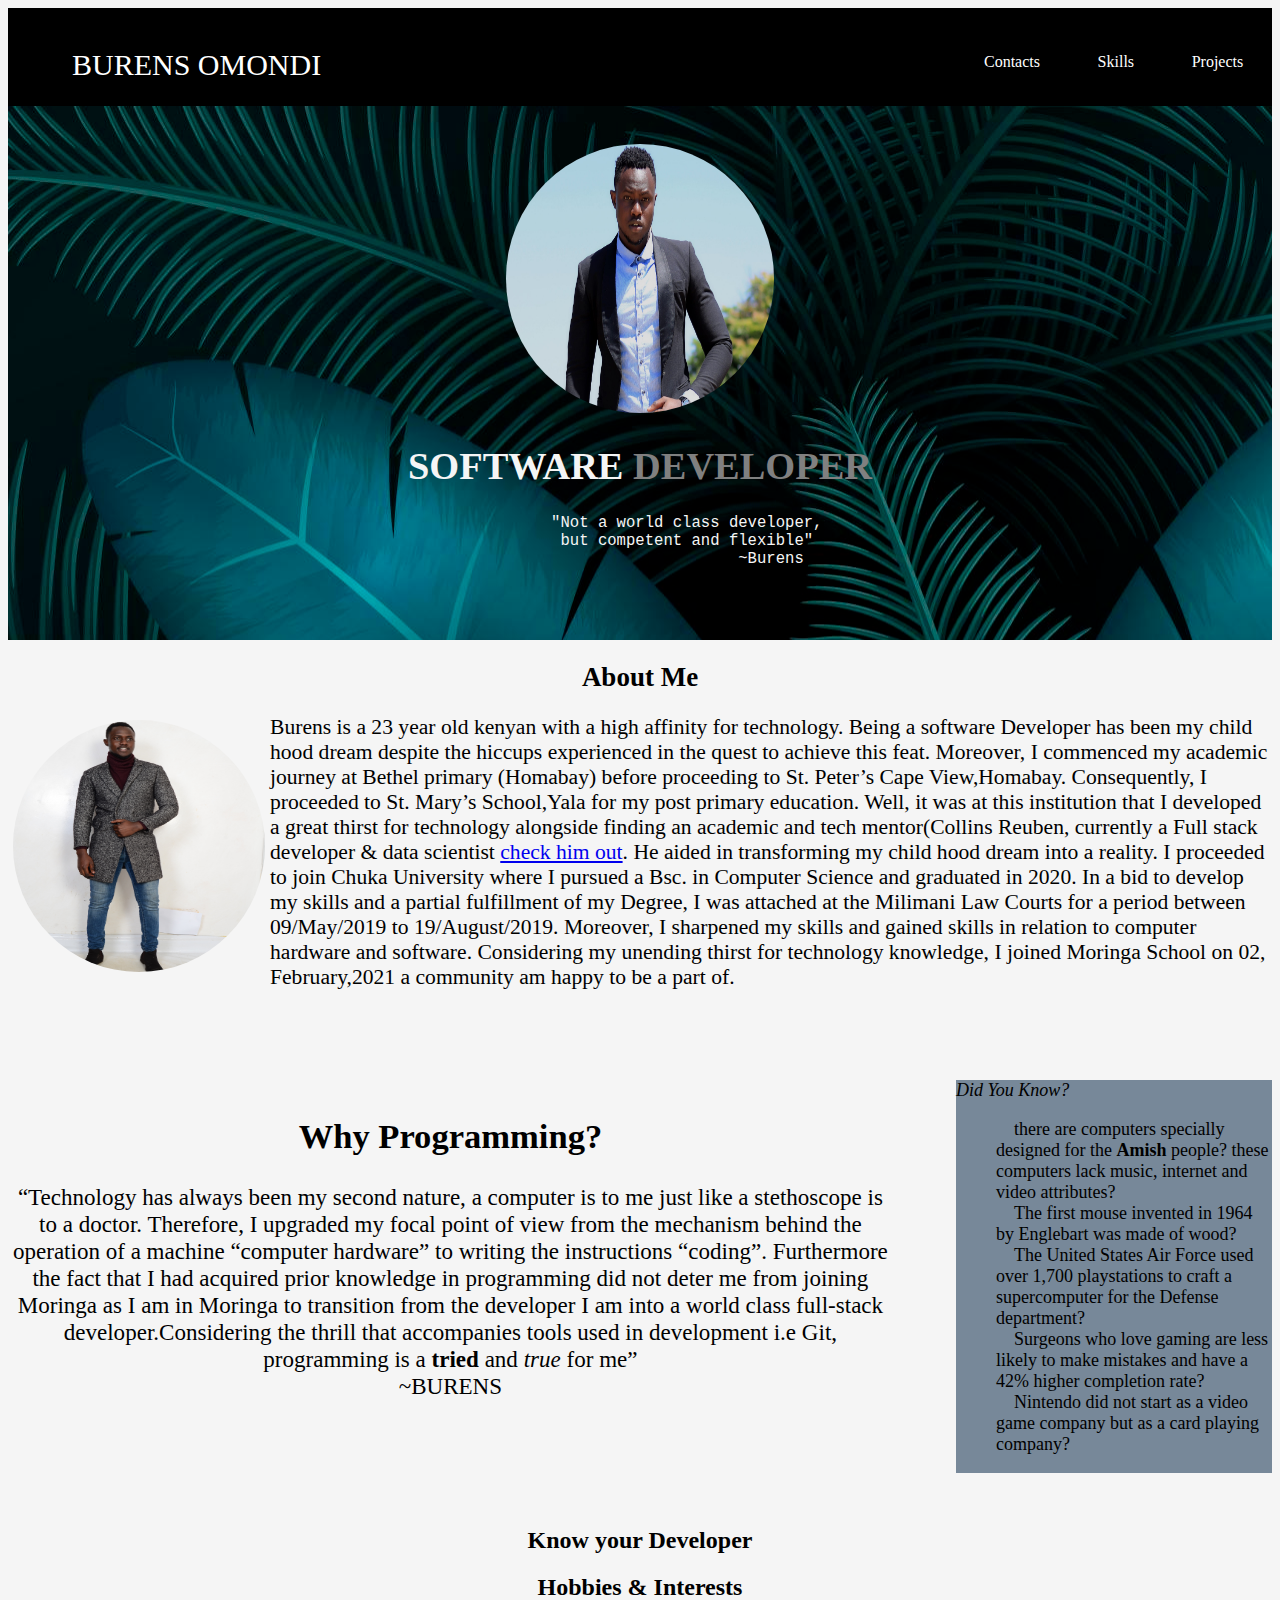
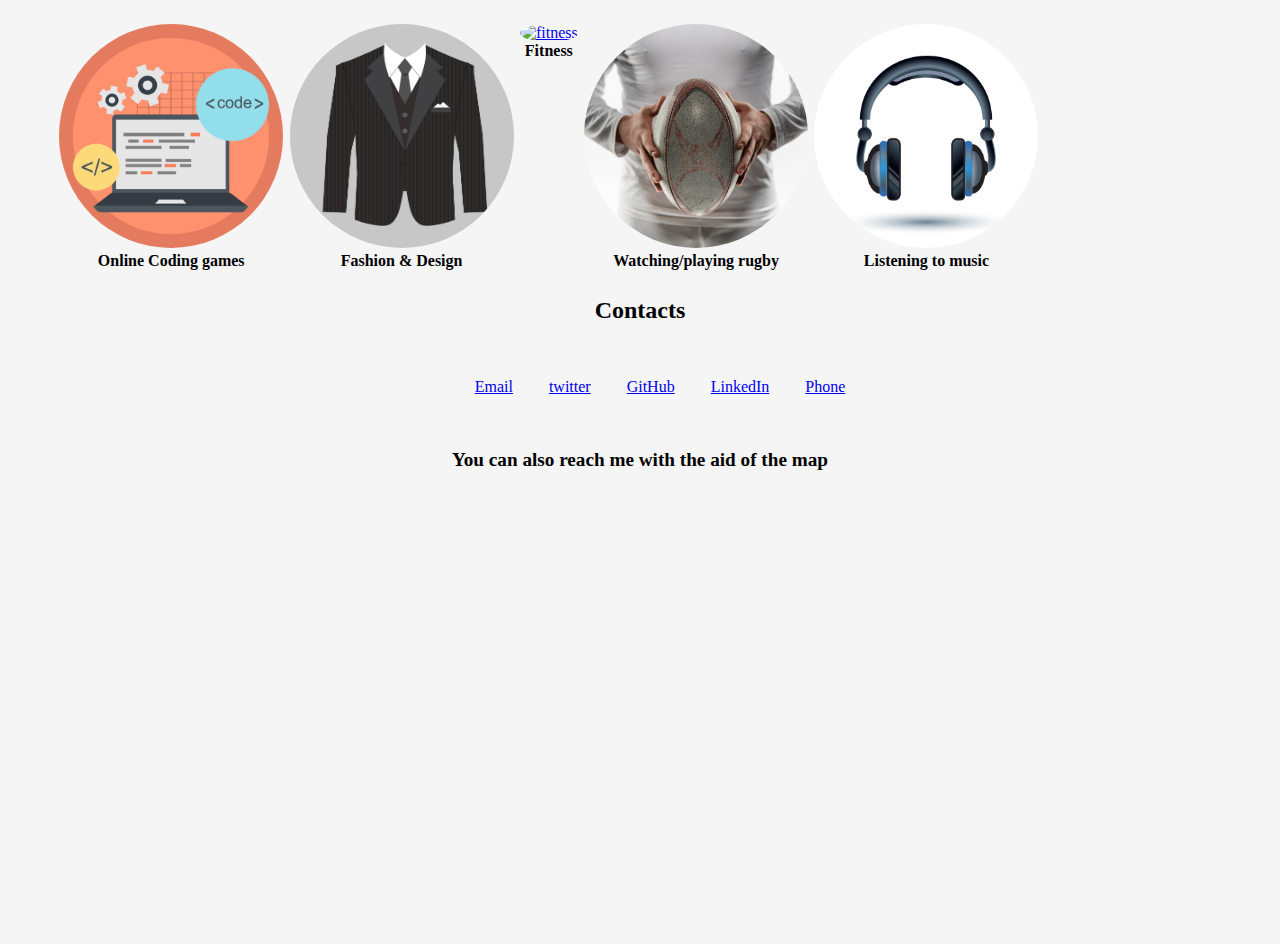
==== index.html @ 64f12cb2 "removed unnecesarry elements and added comments" ====
<!DOCTYPE html>
<html lang="en">
<head>
  <meta charset="UTF-8">
  <meta name="viewport" content="width=device-width, initial-scale=1.0">
  <title>Burens' Portfolio</title>
  <link href="./style.css" rel="stylesheet" type="text/css">
</head>
<body>

  <!--structuring the navbar-->
  <div class="navbar">
    <ul>
      <li style="float: top; font-size: 30px;"><a href="#">BURENS OMONDI</a> </li>
      <li style="float: right;"><a href="./projects.html">Projects</a></li>
      <li style="float: right;"><a href="./skills.html">Skills</a></li>
      <li style="float: right;"><a href="#Contacts">Contacts</a></li>
    </ul>
  </div>

  <!--structuring the header-->
    <div class="Header">
      <div class="bg">
        <img src="./images/icon.jpg" alt="icon image">
      </div>
      <h1>SOFTWARE <span>DEVELOPER</span></h1>
        <pre>
          "Not a world class developer,
          but competent and flexible"
                            ~Burens
        </pre>
    </div>

  <!--populating the About me section-->
  <section class="about">
    <div class="about">
      <h2>About Me</h2>
      <div class="img1">
        <a target="_blank" href="#">
          <img class="TextWrap" src="./images/img1.jpg" alt="my pic">
        </a>
      </div>
      <div class="academic">
        <p style="font-size: larger;">
          Burens is a 23 year old kenyan with a high affinity for technology. Being a software Developer has been my child hood
          dream despite the hiccups experienced in the quest to achieve this feat. Moreover, I commenced my academic journey at
          Bethel primary (Homabay) before proceeding to St. Peter’s Cape View,Homabay. Consequently, I proceeded to St. Mary’s
          School,Yala for my post primary education. Well, it was at this institution that I developed a great thirst for
          technology alongside finding an academic and tech mentor(Collins Reuben, currently a Full stack developer & data scientist <a target="framename" href="http://www.collinsoduor.com">check him out</a>. He aided
          in transforming my child hood dream into a reality. I proceeded to join Chuka University where I pursued a Bsc. in Computer Science
          and graduated in 2020. In a bid to develop my skills and a partial fulfillment of my Degree, I was attached at the Milimani
          Law Courts for a period between 09/May/2019 to 19/August/2019. Moreover, I sharpened my skills and gained skills in relation to
          computer hardware and software. Considering my unending thirst for technology knowledge, I joined Moringa School on 02,
          February,2021 a community am happy to be a part of.
        </p>
      </div>
      <div class="aside">
        <aside>
          <em>Did You Know?</em><br>
          <ul>
            <li>there are computers specially designed for the <strong>Amish</strong> people?
                these computers lack music, internet and video attributes?</li><br>
            <li>The first mouse invented in 1964 by Englebart was made of wood?</li><br>
            <li>The United States Air Force used over 1,700 playstations to craft a supercomputer
                for the Defense department?</li><br>
            <li>Surgeons who love gaming are less likely to make mistakes and have a 42% 
                higher completion rate?</li><br>
            <li>Nintendo did not start as a video game company but as a card playing company?</li><br>
            
          </ul>
        </aside>
      </div>
    </div>
  </section>
  <!--structuring the reasons for programming outlook-->
  <section class="passion">
    <div class="passion">
      <h2>Why Programming?</h2>
      <p style="text-align: center;">
        “Technology has always been my second nature, a computer is to me just
        like a stethoscope is to a doctor. Therefore, I upgraded my focal point
        of view from the mechanism behind the operation of a machine “computer 
        hardware” to writing the instructions “coding”. Furthermore the fact 
        that I had acquired prior knowledge in programming did not deter me from 
        joining Moringa as I am in Moringa to transition from the developer I am
        into a world class full-stack developer.Considering the thrill that 
        accompanies tools used in development i.e Git, programming is a <strong>tried</strong> 
        and <em>true</em> for me”<br>
                                                ~BURENS
      </p>
    </div>
  </section>
  <!--Hobbies and interests-->
  <section class="interest">
    <div class="interest">
      <h2>Know your Developer</h2>
      <h2><strong>Hobbies & Interests</strong></h2>
      <div class="hobbies">
        <a target="_blank" href="./images/code.jpg">
          <img src="./images/code.jpg" alt="code pic">
        </a>
      <div class="hobby"><strong>Online Coding games</strong></div>
      </div>
      <div class="hobbies">
        <a target="_blank" href="./images/fashion.jpg">
          <img src="./images/fashion.jpg" alt="fashion">
        </a>
      <div class="hobby"><strong>Fashion & Design</strong></div>
      </div><div class="hobbies">
        <a target="_blank" href="./images/fitness.jpg">
          <img src="./images/fitness.jpg" alt="fitness">
        </a>
      <div class="hobby"><strong>Fitness</strong></div>
      </div>
      <div class="hobbies">
        <a target="_blank" href="./images/rugby.jpg">
          <img src="./images/rugby.jpg" alt="rugby">
        </a>
      <div class="hobby"><strong>Watching/playing rugby</strong></div>
      </div>
      <div class="hobbies">
        <a target="_blank" href="./images/music.jpg">
          <img src="./images/music.jpg" alt="music">
        </a>
        <div class="hobby"><strong>Listening to music</strong></div>
      </div>
    </div>
  </section>

  <!--the contact section-->
  <section class="Contacts">
    <div class="Contacts" id="Contacts">
      <h2>Contacts</h2>
      <div class="list">
        <ul style="text-align: center;">
          <li><a href="mailto:burensomondi@gmail.com">Email</a></li>
          <li><a href="https://twitter.com/burenceomosh">twitter</a></li>
          <li><a href="https://github.com/Burence1">GitHub</a></li>
          <li><a href="https://www.linkedin.com/in/burens-omondi-966106206/">LinkedIn</a></li>
          <li><a href="tel:+254795591620">Phone</a></li>
        </ul>
      </div>
  <!--embedding a map of my location-->
      <div class="map">
        <p style="font-size: larger; text-align: center;">
          <strong>You can also reach me with the aid of the map</strong>
        </p>
  <!--This link and tag are used to embed the map to my webpage-->
        <iframe
          src="https://www.google.com/maps/embed?pb=!1m18!1m12!1m3!1d15955.530971011127!2d36.8530927121363!3d-1.2408219354482435!2m3!1f0!2f0!3f0!3m2!1i1024!2i768!4f13.1!3m3!1m2!1s0x182f167a172b668b%3A0x6ef990d17a447429!2sBalozi%20Estate%2C%20Nairobi!5e0!3m2!1sen!2ske!4v1613127027989!5m2!1sen!2ske"
          width="100%" height="450" frameborder="0" style="border:0;" allowfullscreen="" aria-hidden="false" tabindex="0">
        </iframe>
      </div>

    </div>
  </section>
  
</body>
</html>
---- style.css ----
html{
  width: 100%;
  scroll-behavior: smooth;
}
body{
  background-color: whitesmoke;
}

.navbar{
  background: black;
  padding-top: 0%;
  margin-top: 0%;
  overflow: auto;
}
.navbar a{
  float: left;
  display: block;
  color: white;
  text-align: center;
  padding: 0.8em;
  text-decoration: none;
}
.nav a.right {
  float: right;
}

a:hover{
  background-color:dimgrey;
  color: cornsilk;
}


img{
  height: 14em;
  width: 14em;
  border-radius: 50%;
}

.Header{
  text-align: center;
  font-size: larger;
  padding: 2em 2em 2em;
  background-image: url(./images/4002676.jpg);
  background-repeat: no-repeat;
  color: whitesmoke;
}
.Header span{
  color: grey;
}

.about{
  margin: 0% 0% 10%;
  padding: 0;
  margin-top: 0;
  font-size: large;
}

h2{
  text-align: center;
}

.img1{
  float: left;
}

pre{
  text-align: center;
}
aside{
  position: static;
  width: 25%;
  margin-left: 5%;
  float: right;
  margin-bottom: 3%;
  background-color:lightslategray;
}
.passion{
  margin-top: 5%;
  margin-bottom: 10%;
  font-size: larger;
}
.academic{
  text-align: unset;
  margin-bottom: 5em;
}
.TextWrap{
  float: left;
  margin: 5px;
}

.Contacts{
  background-color: lightslategrey transparent;
  color: black;
  text-decoration: none;
}

.list{
  display: inline;
  padding: 1%;
  margin-bottom: 8em;
}
.map{
  float: left;
  width: 100%;
}
li{
  display: inline;
  padding: 1em;
}
 .hobbies{
   padding: 0.2em;
   float: left;
   size: 5em 5em 5em;
 }
 .interest{
   padding-bottom: 8em;
   padding-left: 1.5em;
   padding-right: 1.5em;
 }
 .hobby{
   text-align: center;
 }
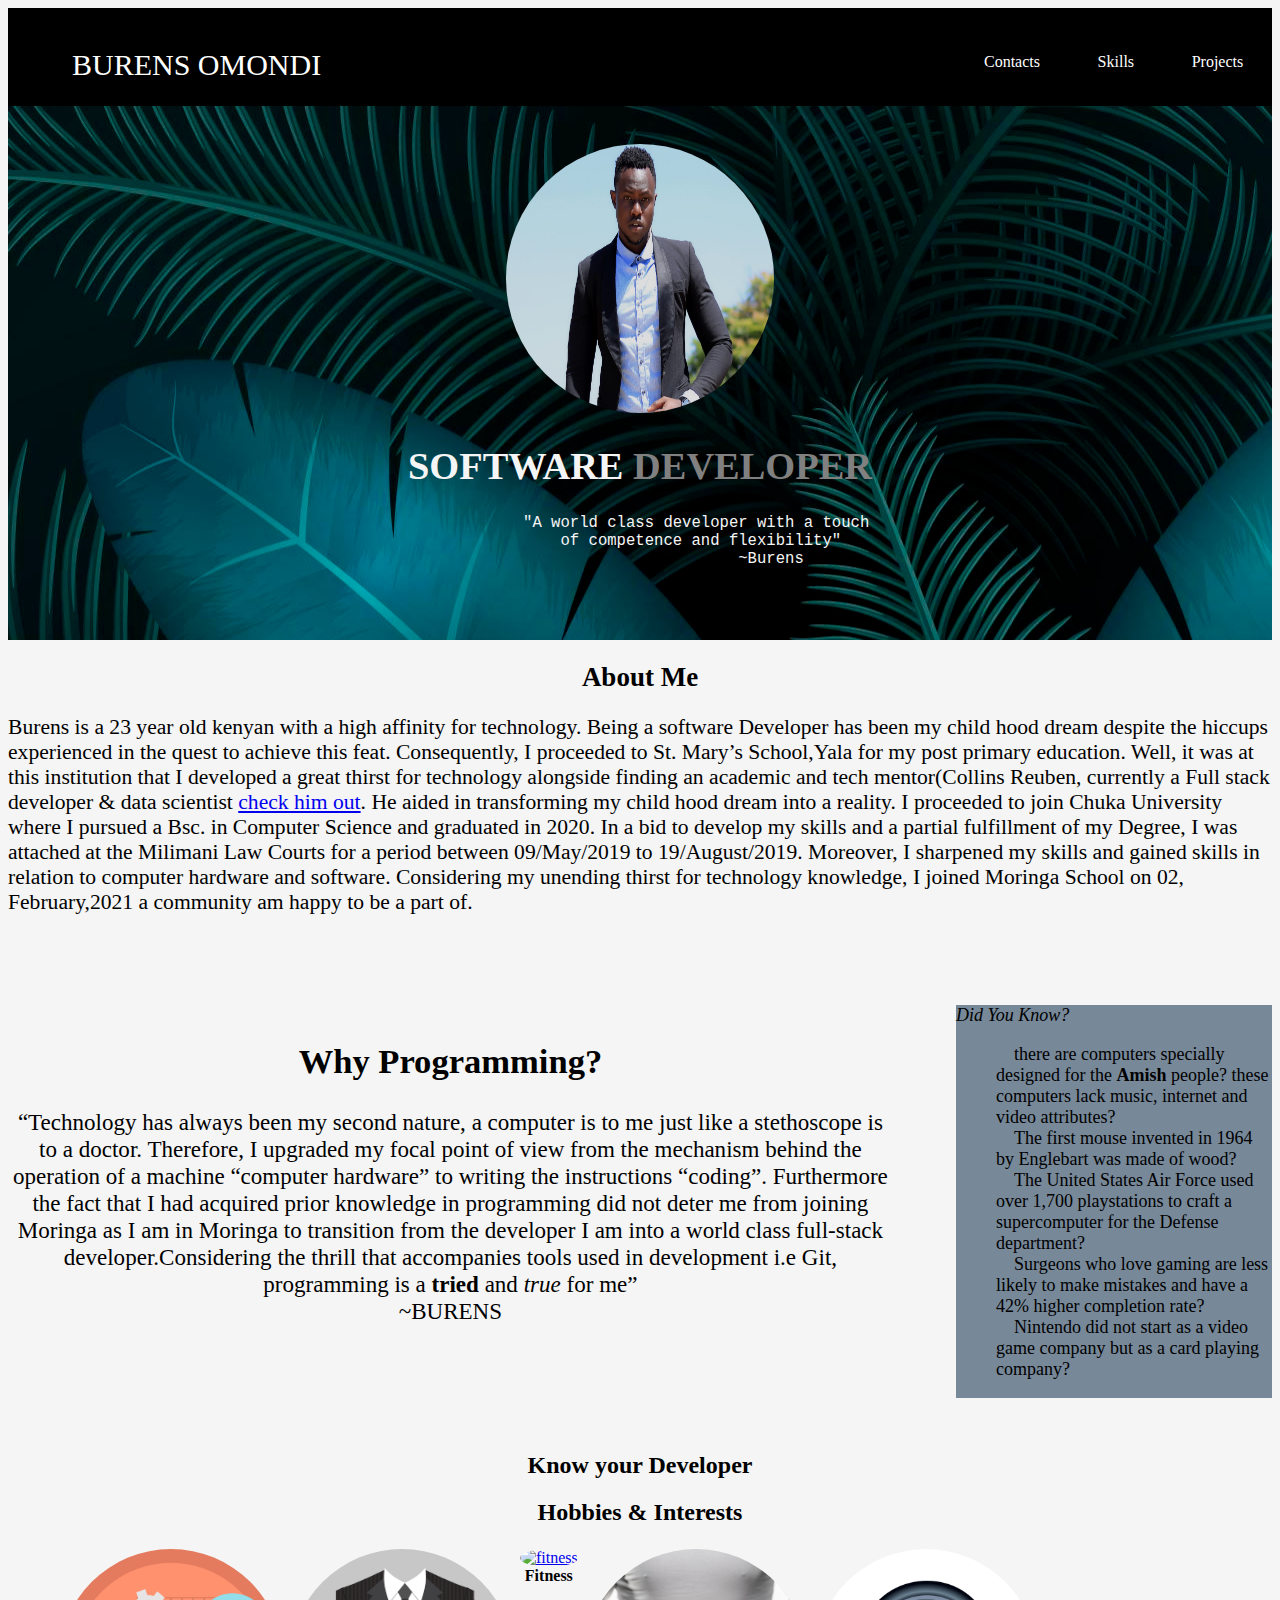
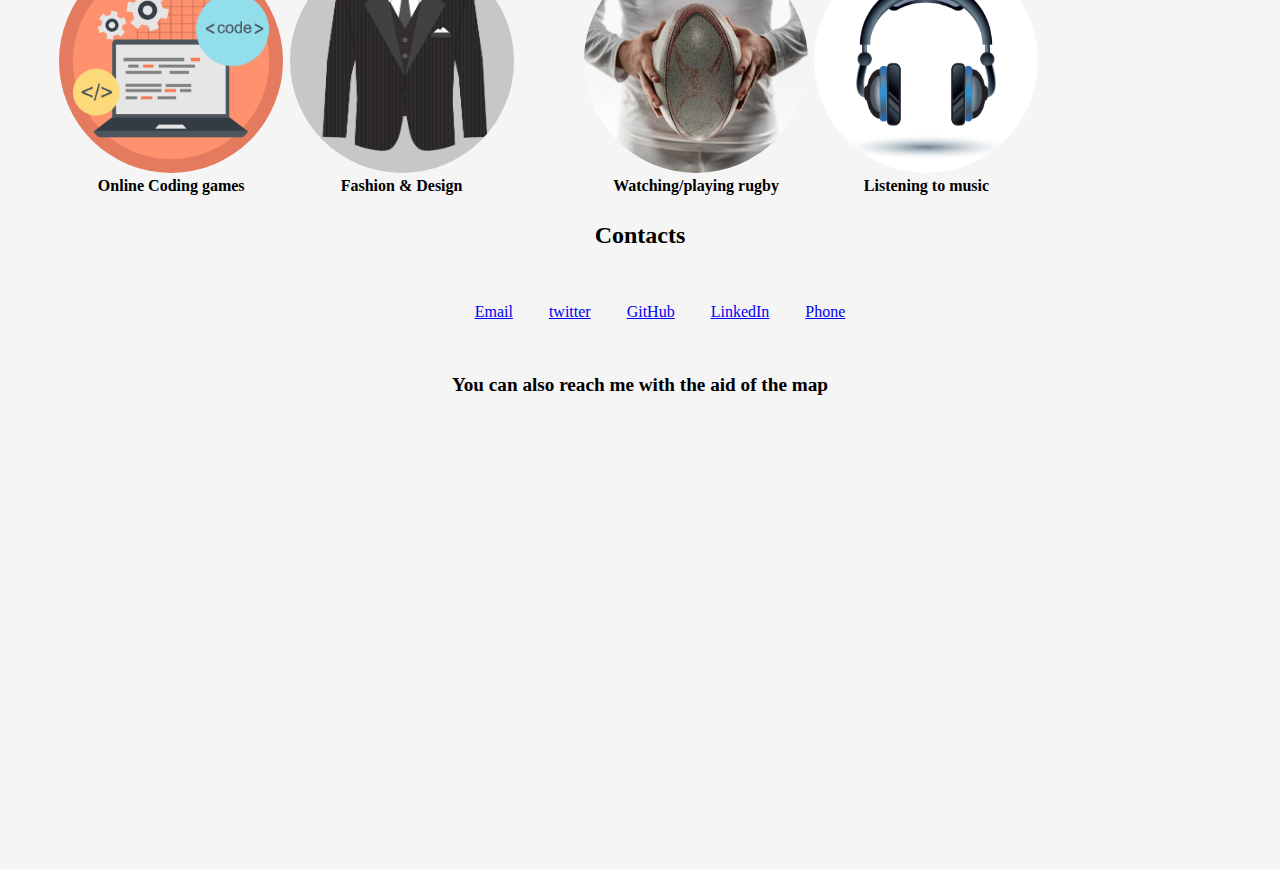
==== commit b24e48c5: "configured more media query entries" ====
--- a/index.html
+++ b/index.html
@@ -24,27 +24,23 @@
         <img src="./images/icon.jpg" alt="icon image">
       </div>
       <h1>SOFTWARE <span>DEVELOPER</span></h1>
-        <pre>
-          "Not a world class developer,
-          but competent and flexible"
+      <div class="pre">  
+        <pre class="pre">
+            "A world class developer with a touch
+             of competence and flexibility"
                             ~Burens
         </pre>
+      </div>
     </div>
 
   <!--populating the About me section-->
   <section class="about">
     <div class="about">
       <h2>About Me</h2>
-      <div class="img1">
-        <a target="_blank" href="#">
-          <img class="TextWrap" src="./images/img1.jpg" alt="my pic">
-        </a>
-      </div>
       <div class="academic">
         <p style="font-size: larger;">
           Burens is a 23 year old kenyan with a high affinity for technology. Being a software Developer has been my child hood
-          dream despite the hiccups experienced in the quest to achieve this feat. Moreover, I commenced my academic journey at
-          Bethel primary (Homabay) before proceeding to St. Peter’s Cape View,Homabay. Consequently, I proceeded to St. Mary’s
+          dream despite the hiccups experienced in the quest to achieve this feat. Consequently, I proceeded to St. Mary’s
           School,Yala for my post primary education. Well, it was at this institution that I developed a great thirst for
           technology alongside finding an academic and tech mentor(Collins Reuben, currently a Full stack developer & data scientist <a target="framename" href="http://www.collinsoduor.com">check him out</a>. He aided
           in transforming my child hood dream into a reality. I proceeded to join Chuka University where I pursued a Bsc. in Computer Science
--- a/style.css
+++ b/style.css
@@ -119,4 +119,22 @@
  }
  .hobby{
    text-align: center;
- }+ }
+@media screen and (max-width: 650px) {
+  .hobbies {
+    width: 50%;
+  }
+  .aside{
+    width: 100%;
+    display: none;
+  }
+  .Contacts{
+    width: 85%;
+  }
+  body{
+     width: 100%;
+   }
+  .pre{
+    text-align: left;
+  }
+}
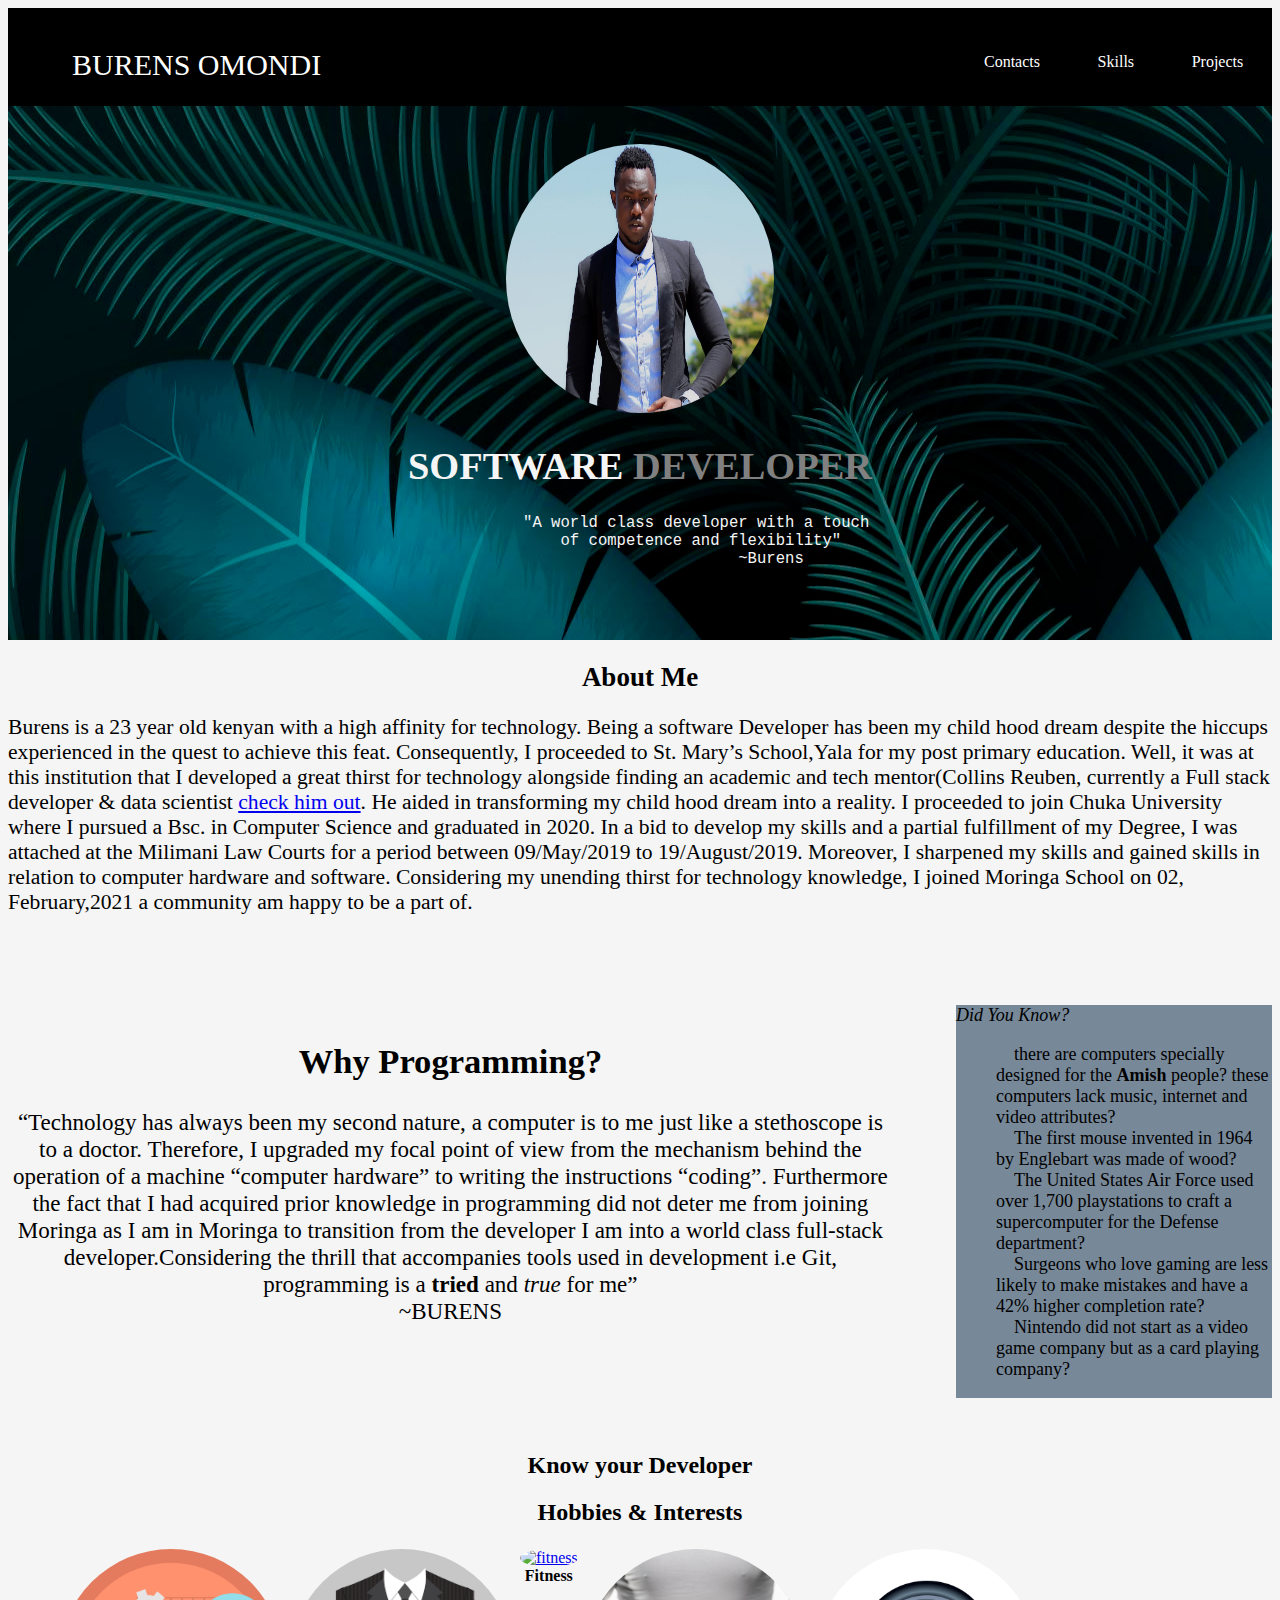
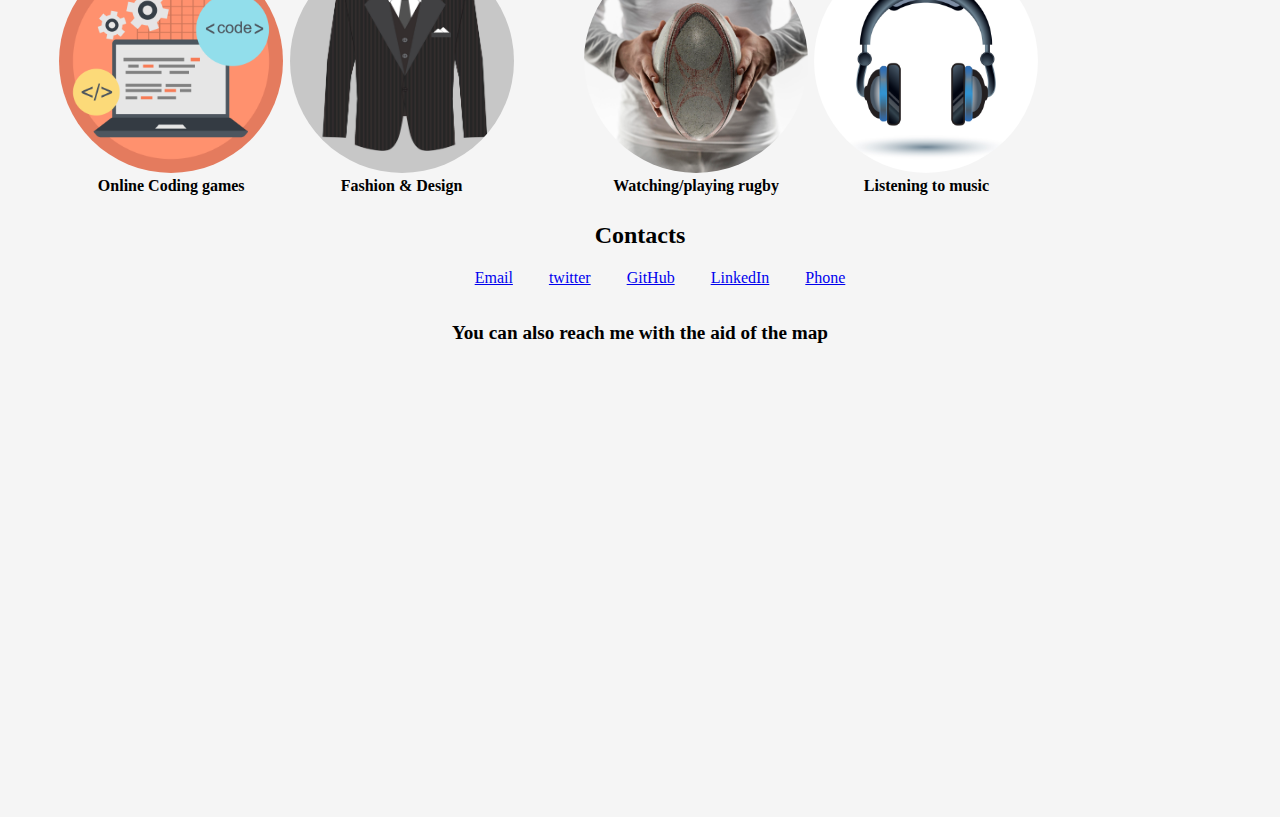
==== commit 1e801026: "relocated some styles to the style.css to depict a cascading form of styling" ====
--- a/index.html
+++ b/index.html
@@ -5,6 +5,24 @@
   <meta name="viewport" content="width=device-width, initial-scale=1.0">
   <title>Burens' Portfolio</title>
   <link href="./style.css" rel="stylesheet" type="text/css">
+  <style>
+    li{
+      display: inline;
+      padding: 1em;
+    }
+    img{
+      height: 14em;
+      width: 14em;
+      border-radius: 50%;
+    }
+    body{
+      background-color: whitesmoke;
+    }
+    html{
+      width: 100%;
+      scroll-behavior: smooth;
+    }
+  </style>
 </head>
 <body>
 
--- a/style.css
+++ b/style.css
@@ -1,11 +1,3 @@
-html{
-  width: 100%;
-  scroll-behavior: smooth;
-}
-body{
-  background-color: whitesmoke;
-}
-
 .navbar{
   background: black;
   padding-top: 0%;
@@ -28,14 +20,6 @@
   background-color:dimgrey;
   color: cornsilk;
 }
-
-
-img{
-  height: 14em;
-  width: 14em;
-  border-radius: 50%;
-}
-
 .Header{
   text-align: center;
   font-size: larger;
@@ -58,11 +42,6 @@
 h2{
   text-align: center;
 }
-
-.img1{
-  float: left;
-}
-
 pre{
   text-align: center;
 }
@@ -83,43 +62,77 @@
   text-align: unset;
   margin-bottom: 5em;
 }
-.TextWrap{
-  float: left;
-  margin: 5px;
-}
-
 .Contacts{
   background-color: lightslategrey transparent;
   color: black;
   text-decoration: none;
 }
-
-.list{
-  display: inline;
-  padding: 1%;
-  margin-bottom: 8em;
-}
 .map{
   float: left;
   width: 100%;
 }
-li{
-  display: inline;
-  padding: 1em;
+.hobbies{
+  padding: 0.2em;
+  float: left;
+  size: 5em 5em 5em;
 }
- .hobbies{
-   padding: 0.2em;
-   float: left;
-   size: 5em 5em 5em;
- }
- .interest{
-   padding-bottom: 8em;
-   padding-left: 1.5em;
-   padding-right: 1.5em;
- }
- .hobby{
-   text-align: center;
- }
+.interest{
+  padding-bottom: 8em;
+  padding-left: 1.5em;
+  padding-right: 1.5em;
+}
+.hobby{
+  text-align: center;
+}
+.header2{
+  background-color: rgb(31, 25, 25);
+  color: whitesmoke;
+  padding: 2em 2em 2em;
+}
+.gym{
+  padding-bottom: 4em;
+}
+.reviews{
+  background-color: black;
+  color: whitesmoke;
+  width: 100%;
+  padding-top: 0;
+  margin-top: 0;
+  padding-bottom: 0%;
+  margin-bottom: 0%;
+}
+.avat{
+  height: 3em;
+  border-radius: 50%;
+  border: 0.2em solid gray;
+  margin-left: 47%;
+  margin-right: auto;
+}
+.incognito{
+  text-align: center;
+  padding: 2em;
+}
+.port{
+  padding-bottom: 4em;
+}
+.resort{
+  padding-bottom: 4em;
+}
+.Hawaii{
+  padding-bottom: 4em;
+}
+.header3{
+  background-image: url(./images/header2.jpg);
+  background-size: 100% 15em;
+  background-repeat: no-repeat;
+  padding: 1em 1em 1em;
+  font-size: large;
+  text-align: center;
+  color: whitesmoke;
+}
+.software{
+  padding-top: 2em;
+}
 @media screen and (max-width: 650px) {
   .hobbies {
     width: 50%;
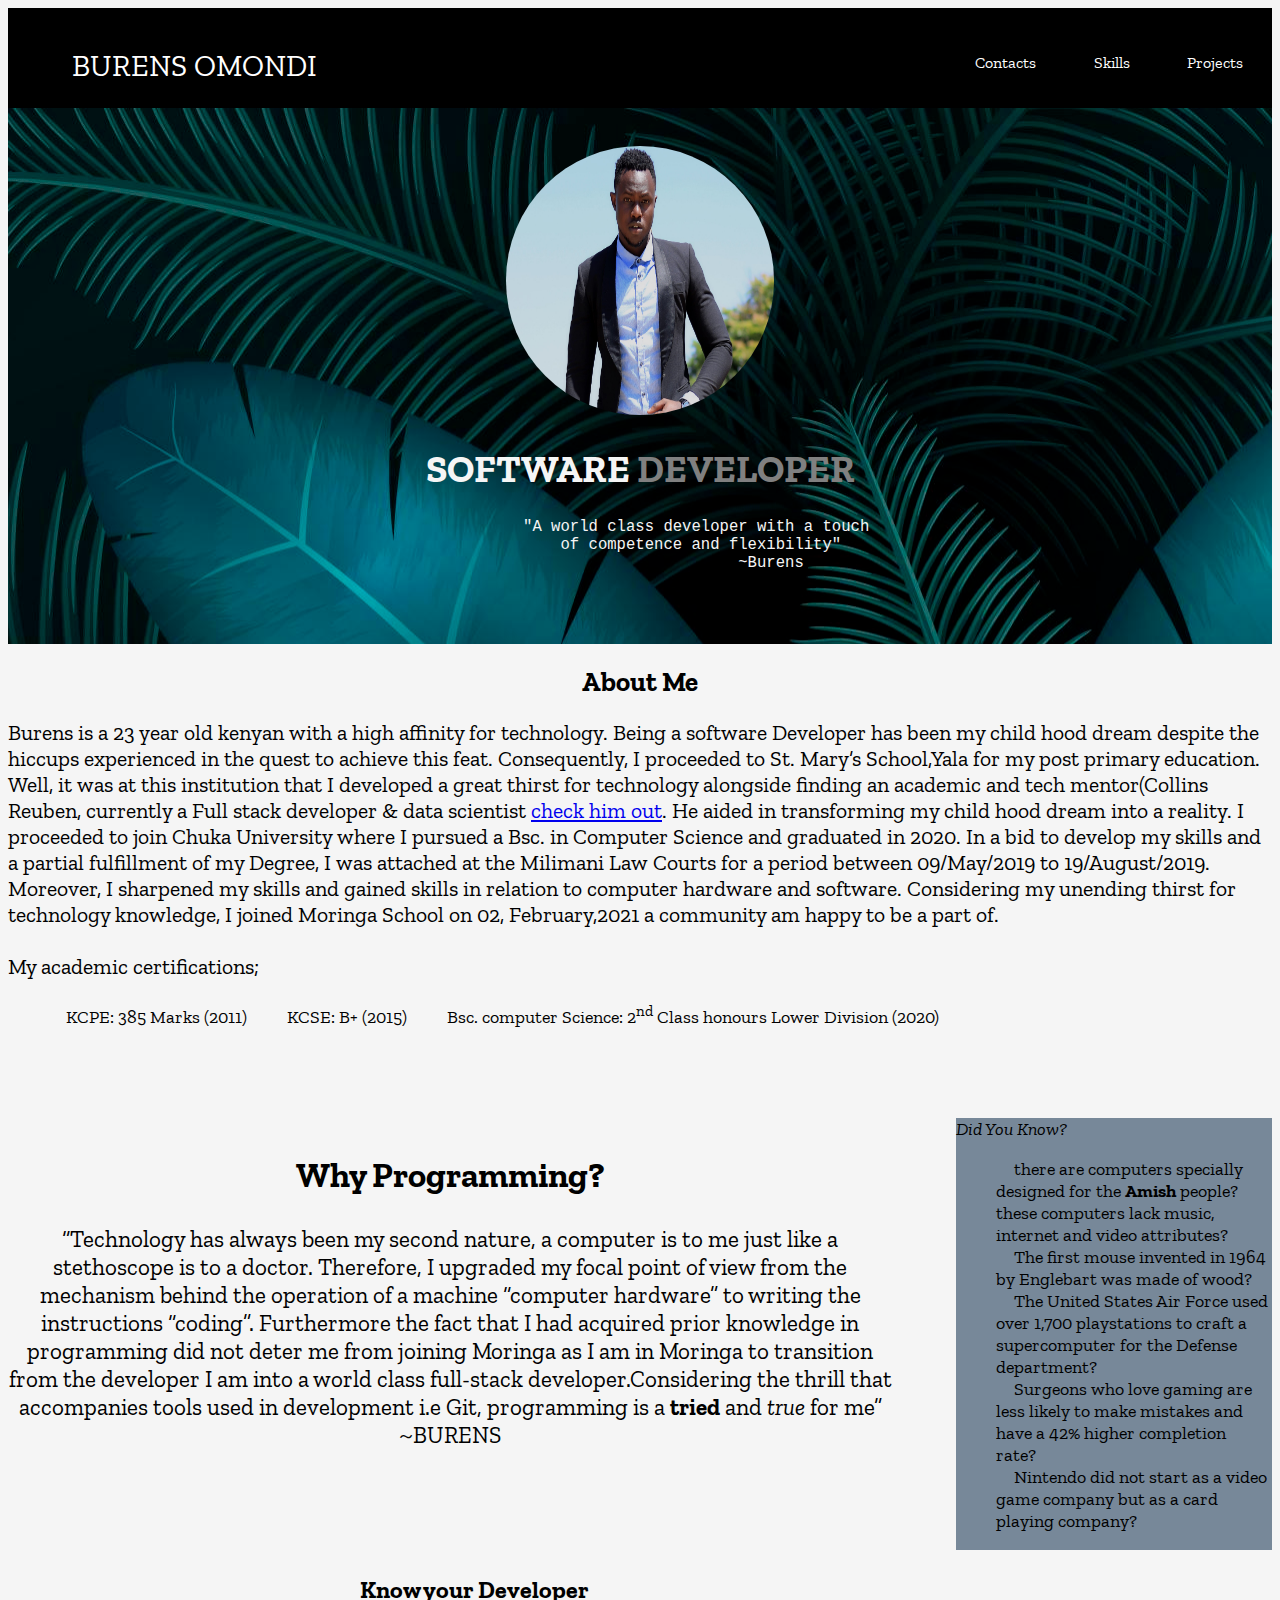
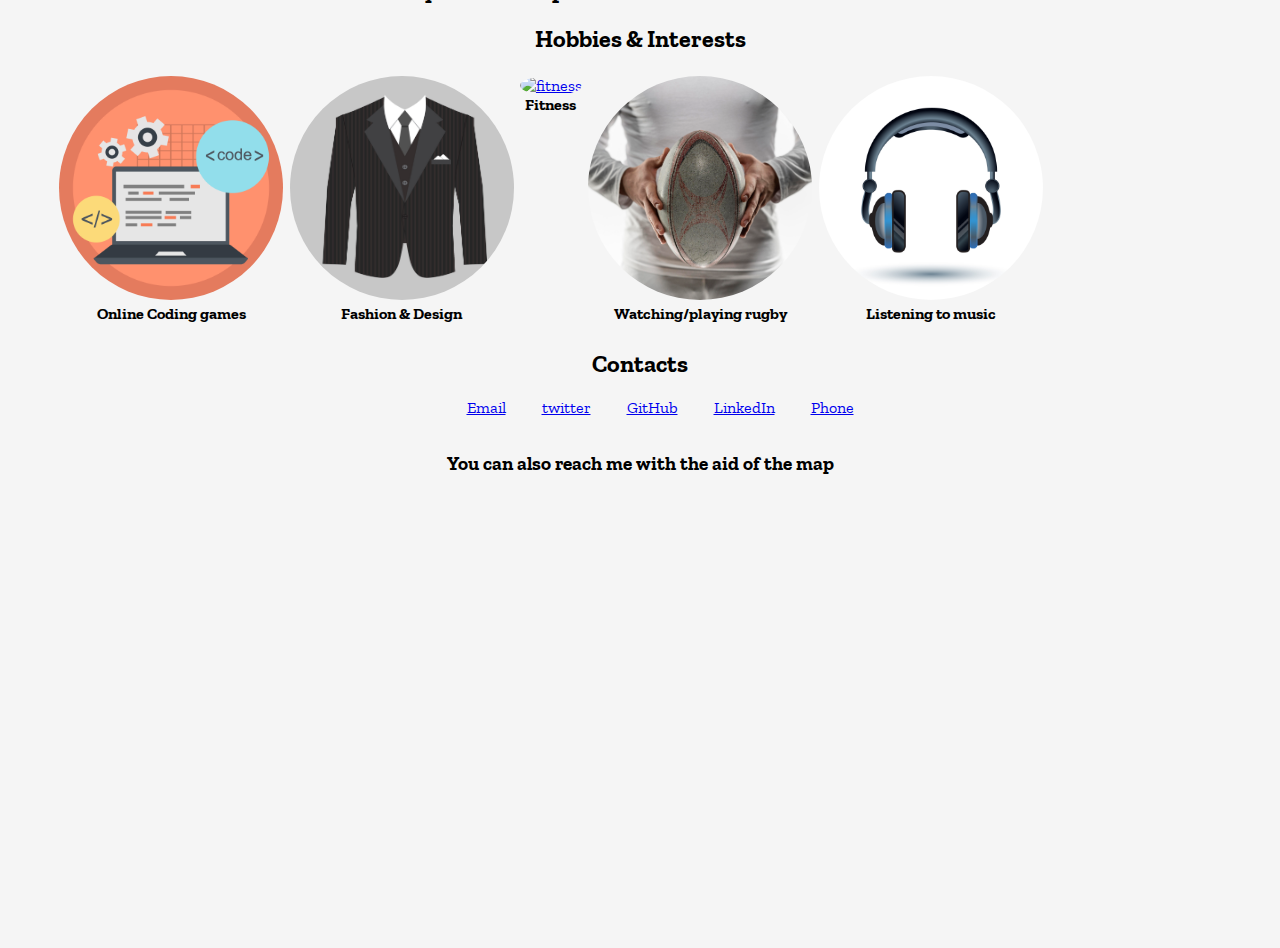
==== commit b21583f8: "imported fonts" ====
--- a/index.html
+++ b/index.html
@@ -65,7 +65,14 @@
           and graduated in 2020. In a bid to develop my skills and a partial fulfillment of my Degree, I was attached at the Milimani
           Law Courts for a period between 09/May/2019 to 19/August/2019. Moreover, I sharpened my skills and gained skills in relation to
           computer hardware and software. Considering my unending thirst for technology knowledge, I joined Moringa School on 02,
-          February,2021 a community am happy to be a part of.
+          February,2021 a community am happy to be a part of.<br>
+          <br>
+          My academic certifications;
+          <ol>
+            <li>KCPE: 385 Marks (2011)</li>
+            <li>KCSE: B+ (2015)</li>
+            <li>Bsc. computer Science: 2<sup>nd</sup> Class honours Lower Division (2020)</li>
+          </ol>
         </p>
       </div>
       <div class="aside">
--- a/style.css
+++ b/style.css
@@ -1,3 +1,8 @@
+@import url('https://fonts.googleapis.com/css2?family=Zilla+Slab:wght@300&display=swap');
+
+html{
+  font-family: 'Zilla Slab', serif;
+}
 .navbar{
   background: black;
   padding-top: 0%;
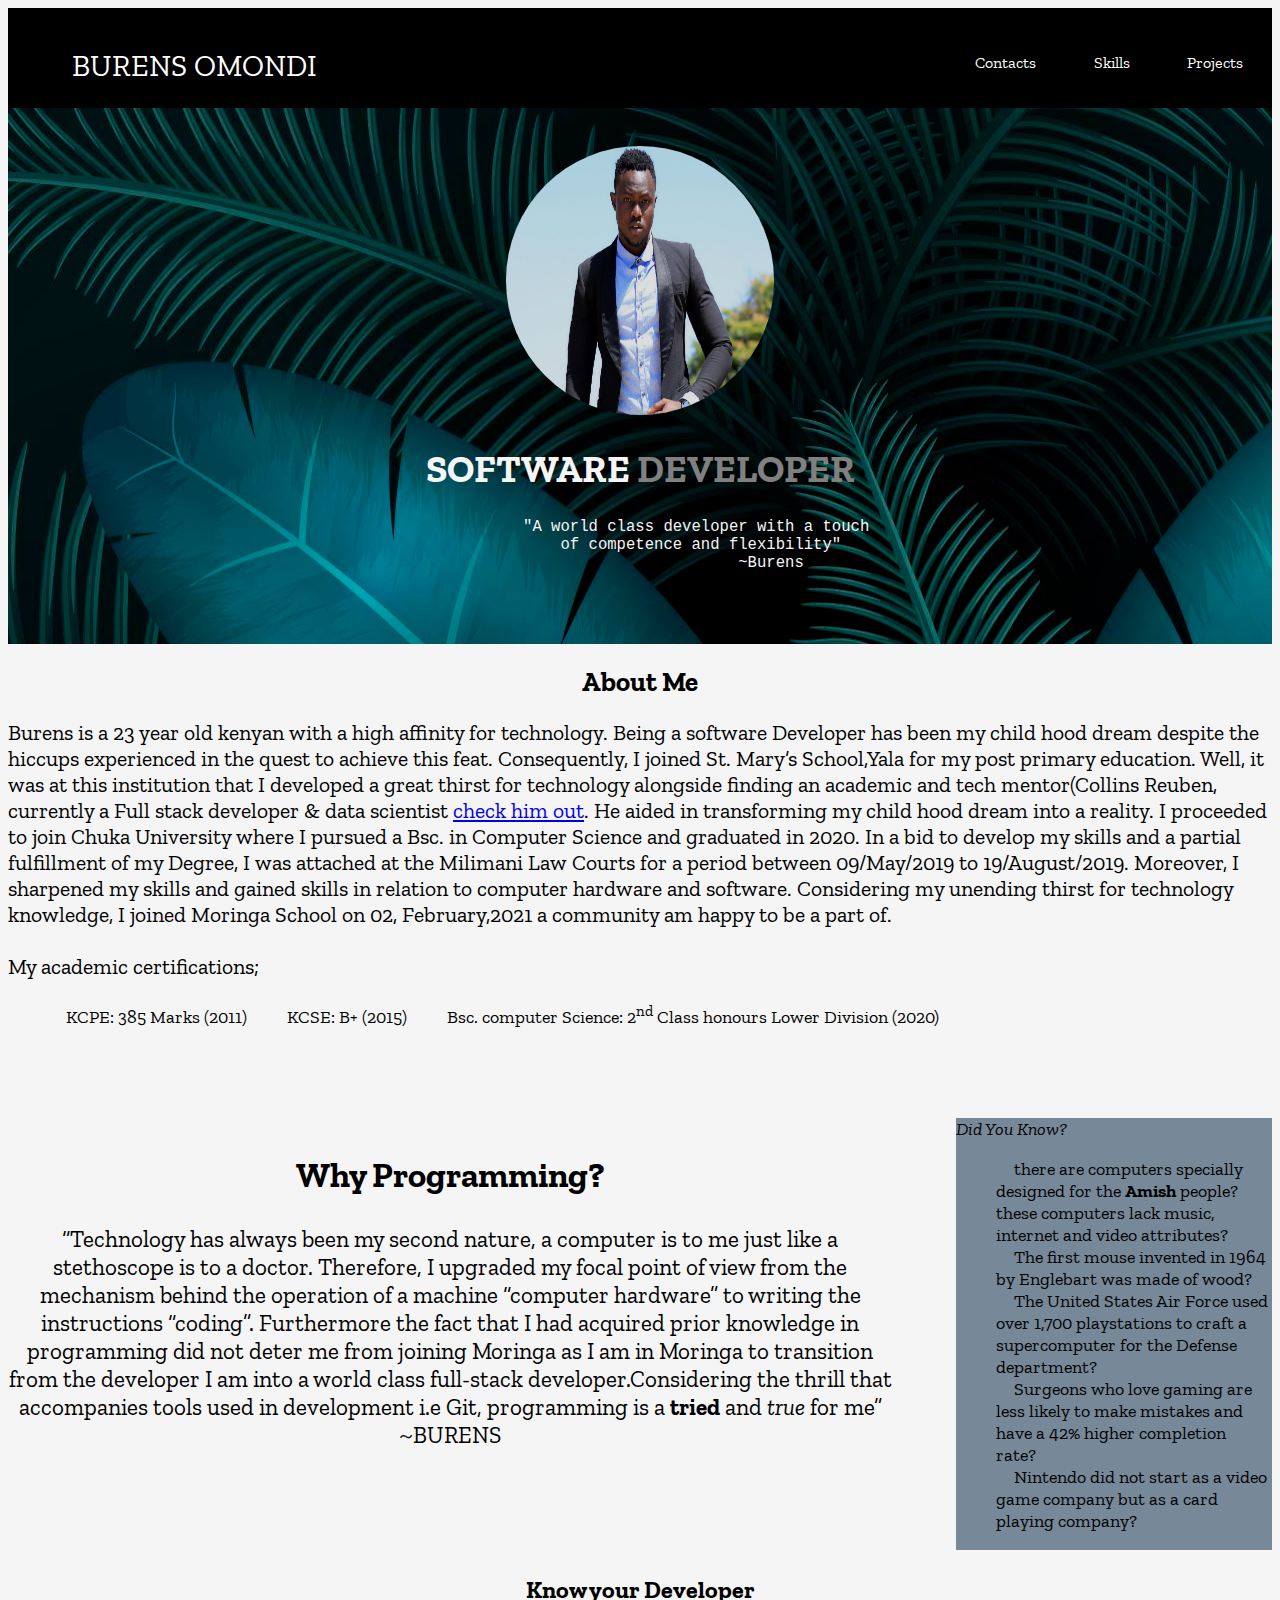
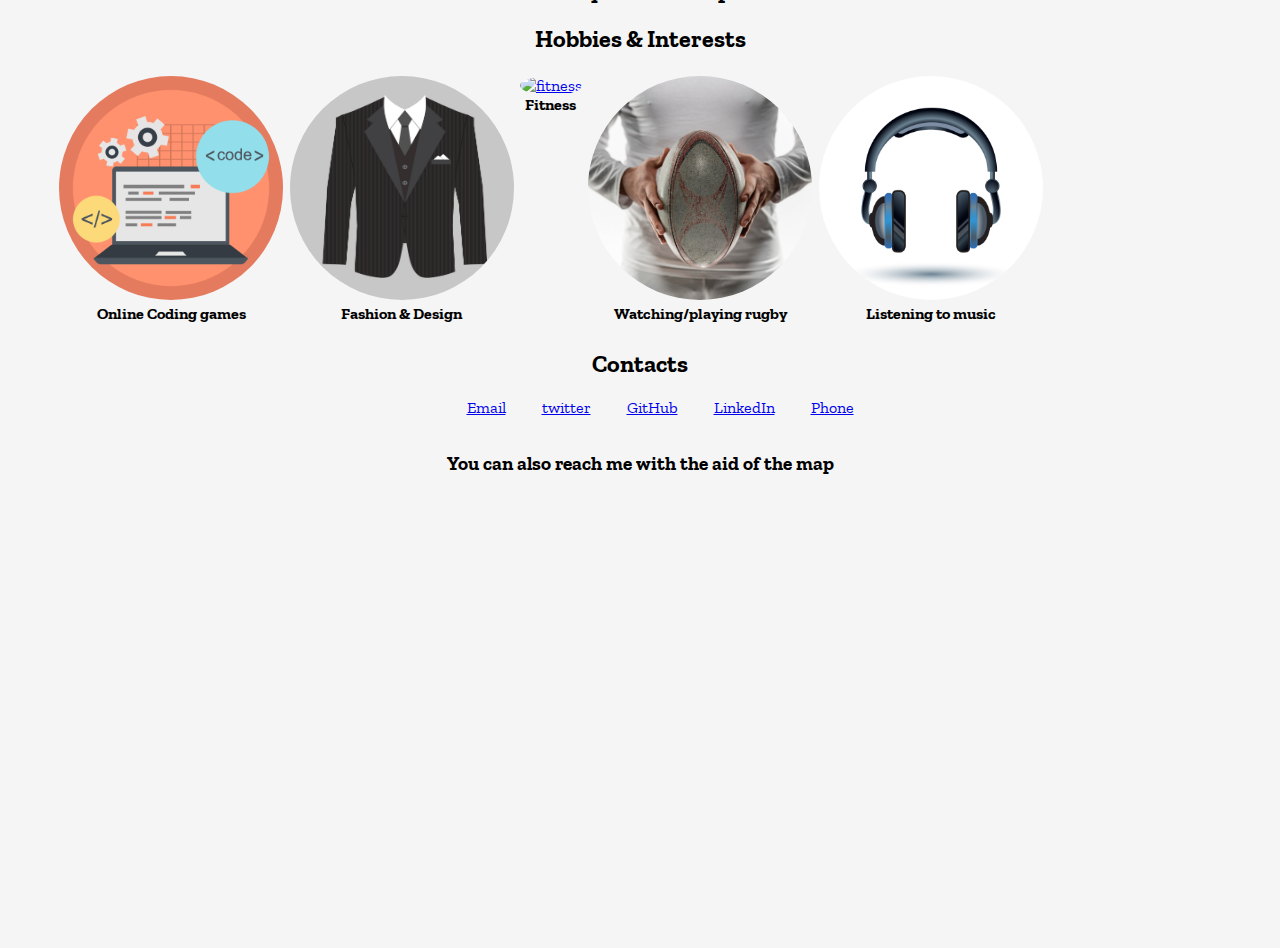
==== commit 9eeb7880: "rectified typing mistakes and box model errors" ====
--- a/index.html
+++ b/index.html
@@ -6,6 +6,7 @@
   <title>Burens' Portfolio</title>
   <link href="./style.css" rel="stylesheet" type="text/css">
   <style>
+    /*styles used exclusively in this page*/
     li{
       display: inline;
       padding: 1em;
@@ -58,7 +59,7 @@
       <div class="academic">
         <p style="font-size: larger;">
           Burens is a 23 year old kenyan with a high affinity for technology. Being a software Developer has been my child hood
-          dream despite the hiccups experienced in the quest to achieve this feat. Consequently, I proceeded to St. Mary’s
+          dream despite the hiccups experienced in the quest to achieve this feat. Consequently, I joined St. Mary’s
           School,Yala for my post primary education. Well, it was at this institution that I developed a great thirst for
           technology alongside finding an academic and tech mentor(Collins Reuben, currently a Full stack developer & data scientist <a target="framename" href="http://www.collinsoduor.com">check him out</a>. He aided
           in transforming my child hood dream into a reality. I proceeded to join Chuka University where I pursued a Bsc. in Computer Science
@@ -68,13 +69,14 @@
           February,2021 a community am happy to be a part of.<br>
           <br>
           My academic certifications;
-          <ol>
+          <ol style="font-size: large;">
             <li>KCPE: 385 Marks (2011)</li>
             <li>KCSE: B+ (2015)</li>
             <li>Bsc. computer Science: 2<sup>nd</sup> Class honours Lower Division (2020)</li>
           </ol>
         </p>
       </div>
+      <!--class for creating a box model for the contents of this section-->
       <div class="aside">
         <aside>
           <em>Did You Know?</em><br>
@@ -113,6 +115,7 @@
   </section>
   <!--Hobbies and interests-->
   <section class="interest">
+    <!--class for styling the hobbies gallery-->
     <div class="interest">
       <h2>Know your Developer</h2>
       <h2><strong>Hobbies & Interests</strong></h2>
@@ -153,6 +156,7 @@
     <div class="Contacts" id="Contacts">
       <h2>Contacts</h2>
       <div class="list">
+        <!--list of contacts-->
         <ul style="text-align: center;">
           <li><a href="mailto:burensomondi@gmail.com">Email</a></li>
           <li><a href="https://twitter.com/burenceomosh">twitter</a></li>
--- a/style.css
+++ b/style.css
@@ -1,14 +1,17 @@
+/*imported fonts from google fonts*/
 @import url('https://fonts.googleapis.com/css2?family=Zilla+Slab:wght@300&display=swap');
 
 html{
   font-family: 'Zilla Slab', serif;
 }
+/*styling the navbar*/
 .navbar{
   background: black;
   padding-top: 0%;
   margin-top: 0%;
   overflow: auto;
 }
+/*styling the child elements of the navbar*/
 .navbar a{
   float: left;
   display: block;
@@ -17,14 +20,16 @@
   padding: 0.8em;
   text-decoration: none;
 }
+/*floats the child elements in the navbar to the right*/
 .nav a.right {
   float: right;
 }
-
+/*modifies appearance whenever the cursor points at links*/
 a:hover{
   background-color:dimgrey;
   color: cornsilk;
 }
+/*styling the index.html header*/
 .Header{
   text-align: center;
   font-size: larger;
@@ -36,67 +41,99 @@
 .Header span{
   color: grey;
 }
-
+/*styling the about me section in the index.html*/
 .about{
   margin: 0% 0% 10%;
   padding: 0;
   margin-top: 0;
   font-size: large;
 }
-
+/*aligns h2 headings at the center in the entire project*/
 h2{
   text-align: center;
 }
+/*maintains text as it has been typed*/
 pre{
   text-align: center;
 }
+/*styling & creating a box model for the aside section hosting the Did you know?facts spot*/
 aside{
   position: static;
   width: 25%;
   margin-left: 5%;
   float: right;
-  margin-bottom: 3%;
+  margin-bottom: 2%;
   background-color:lightslategray;
 }
+/*craeting a box model for the why programming section via the class="passion"*/
 .passion{
   margin-top: 5%;
   margin-bottom: 10%;
   font-size: larger;
 }
+/*styling &creating a box model for the about me section via the class="academic"*/
 .academic{
   text-align: unset;
   margin-bottom: 5em;
 }
+/*modifies the contacts section via the class="Contacts"*/
 .Contacts{
   background-color: lightslategrey transparent;
   color: black;
   text-decoration: none;
 }
+/*styling the map presentation*/
 .map{
   float: left;
   width: 100%;
 }
+/*styling the images in the hobbies section*/
 .hobbies{
   padding: 0.2em;
   float: left;
   size: 5em 5em 5em;
 }
+.rest{
+  margin: 0.7em;
+  float: right;
+  height: 250px;
+}
+.porto{
+  margin: 0.7em;
+  float: left;
+  height: 250px;
+}
+.fit{
+  margin: 0.7em;
+  float: right;
+  height: 250px;
+}
+.vac{
+  margin: 0.7em;
+  float: left;
+  height: 250px;
+}
+/*creating a box model in the  know your developer section*/
 .interest{
   padding-bottom: 8em;
   padding-left: 1.5em;
   padding-right: 1.5em;
 }
+/*styling the descriptions below the hobbies images*/
 .hobby{
   text-align: center;
 }
+/*styling the header in the projects.html*/
 .header2{
   background-color: rgb(31, 25, 25);
   color: whitesmoke;
   padding: 2em 2em 2em;
 }
+/*creating a box model in the gym section*/
 .gym{
   padding-bottom: 4em;
 }
+/*creating a box model in the reviews section*/
 .reviews{
   background-color: black;
   color: whitesmoke;
@@ -106,6 +143,7 @@
   padding-bottom: 0%;
   margin-bottom: 0%;
 }
+/*styling the avatar image*/
 .avat{
   height: 3em;
   border-radius: 50%;
@@ -113,19 +151,24 @@
   margin-left: 47%;
   margin-right: auto;
 }
+/*styling the review author's name*/
 .incognito{
   text-align: center;
   padding: 2em;
 }
+/*creating a box model for the portfolio project section*/
 .port{
   padding-bottom: 4em;
 }
+/*creating a box model for the moringa resort project section*/
 .resort{
   padding-bottom: 4em;
 }
+/*creating a box model for the Hawaii project section*/
 .Hawaii{
-  padding-bottom: 4em;
-}
+  padding-bottom: 2em;
+}
+/*styling the skills.html header*/
 .header3{
   background-image: url(./images/header2.jpg);
   background-size: 100% 15em;
@@ -135,9 +178,41 @@
   text-align: center;
   color: whitesmoke;
 }
+/*creating a box models for the respective sections*/
 .software{
-  padding-top: 2em;
-}
+  padding-top: 3em;
+}
+.hardware{
+  padding-bottom: 3em;
+}
+.blockchain{
+  padding-bottom: 3em;
+}
+.design{
+  padding-bottom: 3em;
+}
+/*classes for styling skills.html images*/
+.sft{
+  float: right;
+  padding: 0.7em;
+  height: 250px;
+}
+.hrd{
+  float: left;
+  padding: 0.7em;
+  height: 250px;
+}
+.block{
+  float: right;
+  padding: 0.7em;
+  height: 250px;
+}
+.des{
+  float: left;
+  padding: 0.7em;
+  height: 250px;
+}
+/*enhancing the website's responsiveness*/
 @media screen and (max-width: 650px) {
   .hobbies {
     width: 50%;
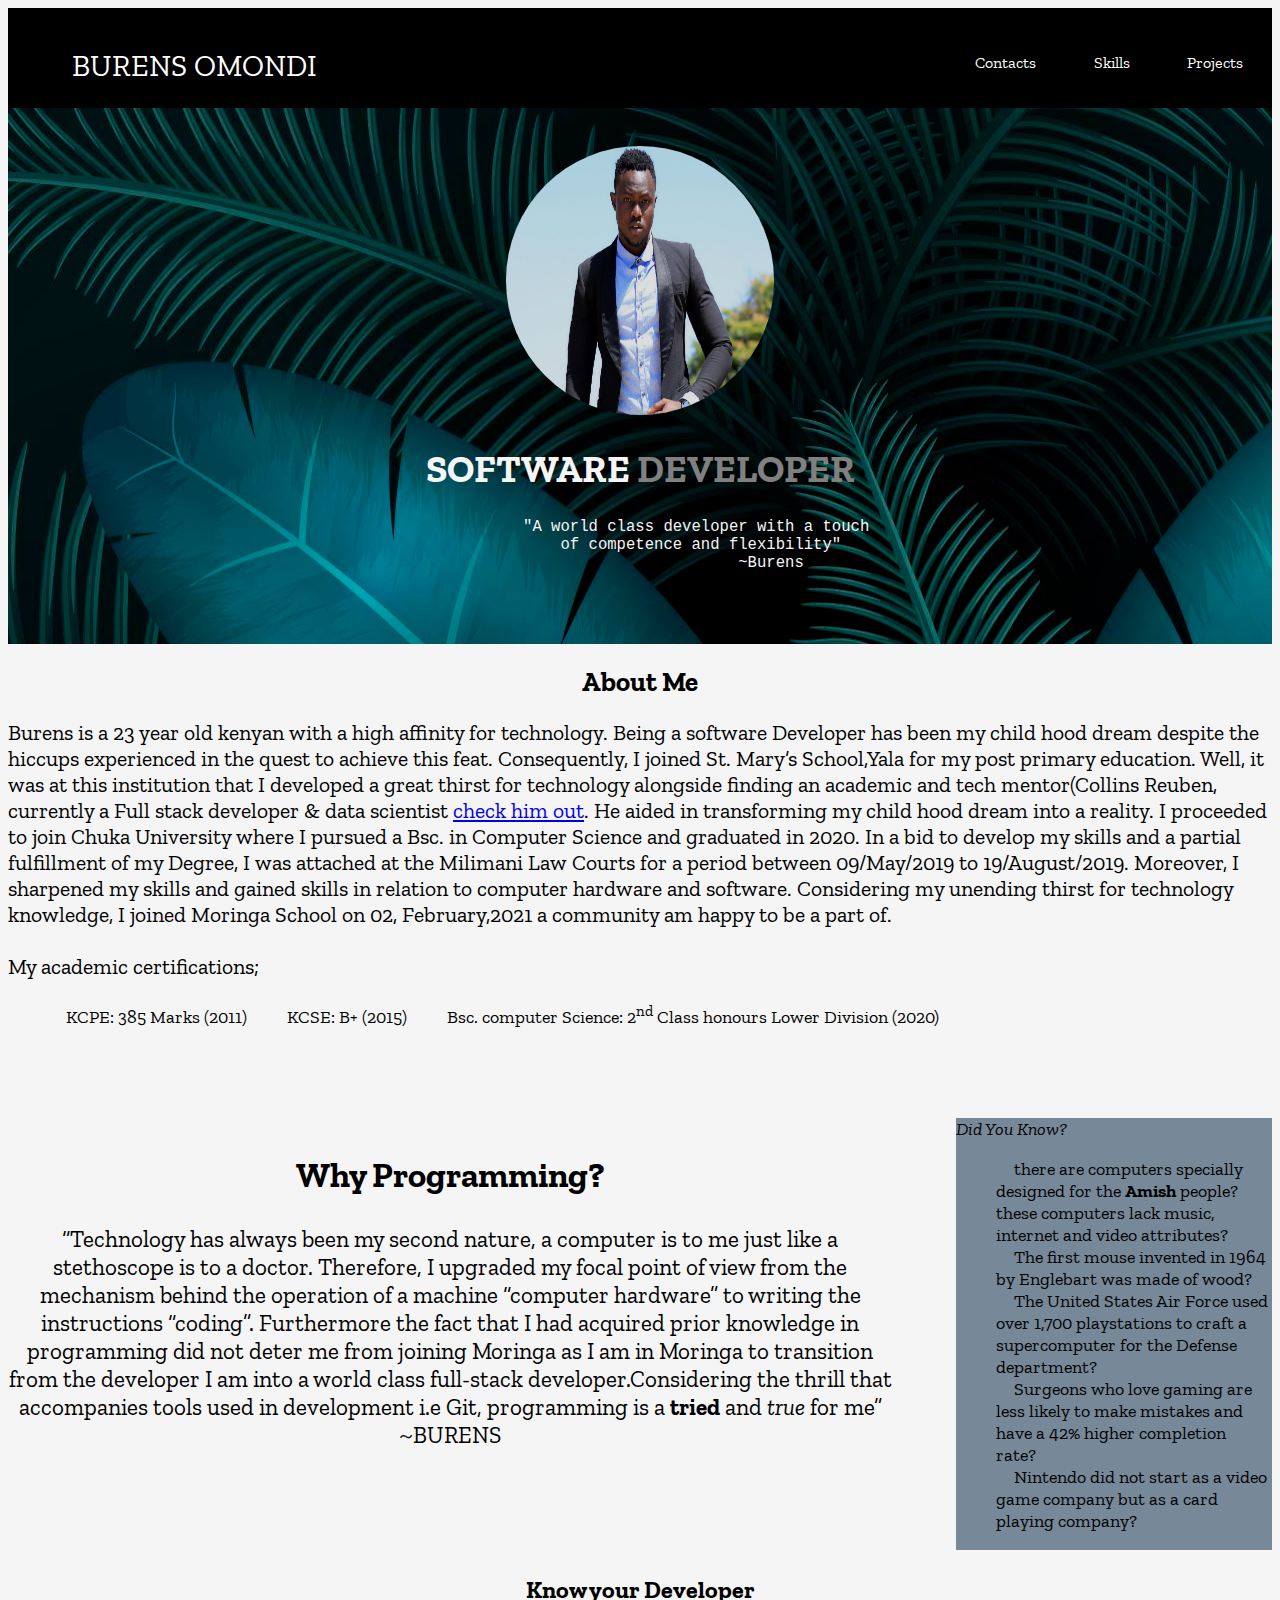
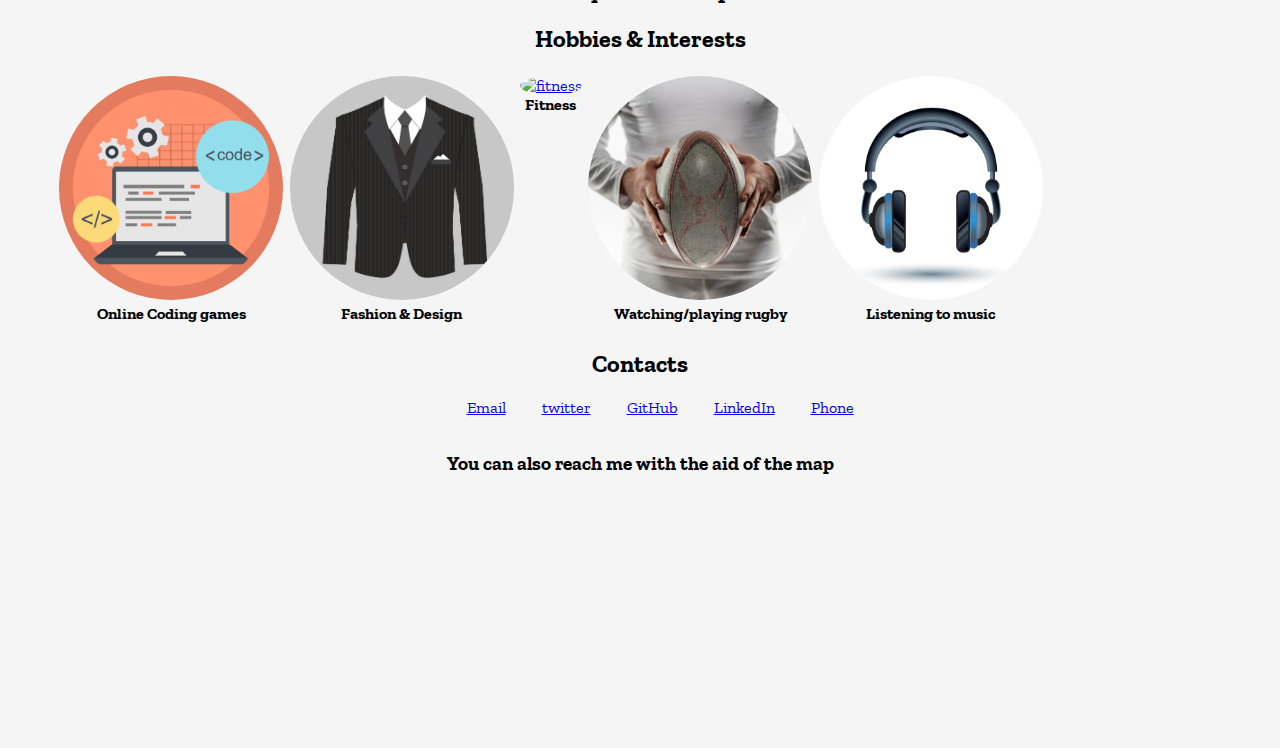
==== commit e43be97f: "fixed media queries problem" ====
--- a/index.html
+++ b/index.html
@@ -18,9 +18,10 @@
     }
     body{
       background-color: whitesmoke;
+      overflow-x: hidden;
+      width: fit-content;
     }
     html{
-      width: 100%;
       scroll-behavior: smooth;
     }
   </style>
@@ -173,7 +174,7 @@
   <!--This link and tag are used to embed the map to my webpage-->
         <iframe
           src="https://www.google.com/maps/embed?pb=!1m18!1m12!1m3!1d15955.530971011127!2d36.8530927121363!3d-1.2408219354482435!2m3!1f0!2f0!3f0!3m2!1i1024!2i768!4f13.1!3m3!1m2!1s0x182f167a172b668b%3A0x6ef990d17a447429!2sBalozi%20Estate%2C%20Nairobi!5e0!3m2!1sen!2ske!4v1613127027989!5m2!1sen!2ske"
-          width="100%" height="450" frameborder="0" style="border:0;" allowfullscreen="" aria-hidden="false" tabindex="0">
+          width="100%" height="250" frameborder="0" style="border:0;" allowfullscreen="" aria-hidden="false" tabindex="0">
         </iframe>
       </div>
 
--- a/style.css
+++ b/style.css
@@ -45,7 +45,6 @@
 .about{
   margin: 0% 0% 10%;
   padding: 0;
-  margin-top: 0;
   font-size: large;
 }
 /*aligns h2 headings at the center in the entire project*/
@@ -62,7 +61,7 @@
   width: 25%;
   margin-left: 5%;
   float: right;
-  margin-bottom: 2%;
+  margin-bottom: 1%;
   background-color:lightslategray;
 }
 /*craeting a box model for the why programming section via the class="passion"*/
@@ -213,21 +212,21 @@
   height: 250px;
 }
 /*enhancing the website's responsiveness*/
-@media screen and (max-width: 650px) {
+@media screen and (max-width: 600px) {
   .hobbies {
-    width: 50%;
+    width: 100%;
   }
   .aside{
     width: 100%;
-    display: none;
+    display:flex;
   }
   .Contacts{
     width: 85%;
   }
   body{
-     width: 100%;
+    width: 100%;
    }
   .pre{
-    text-align: left;
-  }
-}
+    width: 50%;
+  }
+}
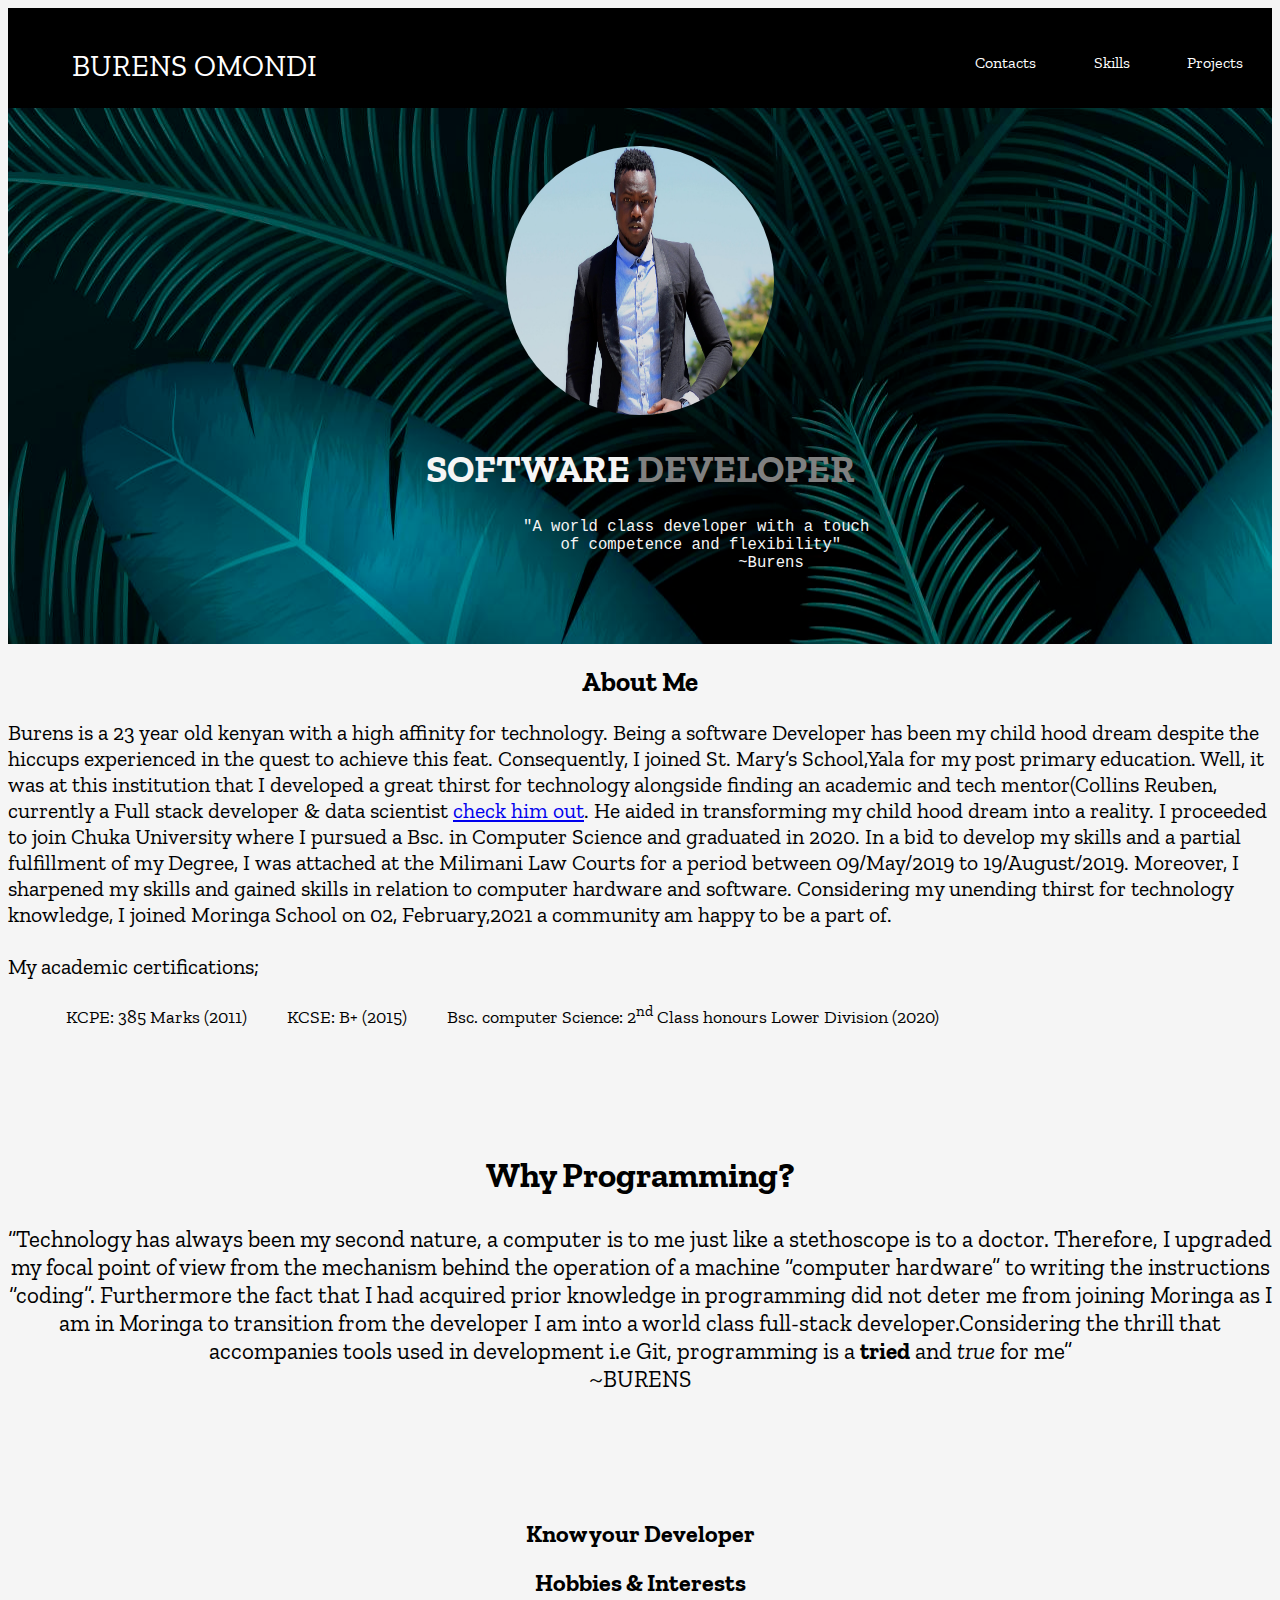
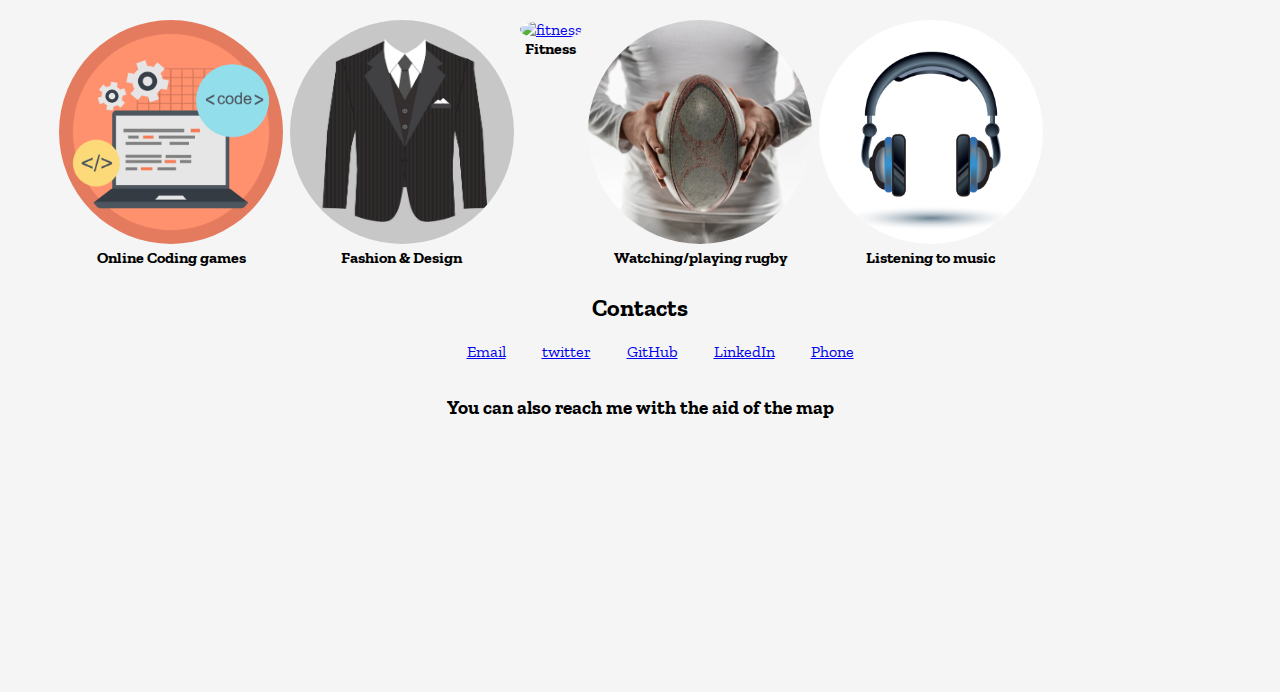
==== commit e9cf4836: "removed sidebar" ====
--- a/index.html
+++ b/index.html
@@ -76,23 +76,6 @@
             <li>Bsc. computer Science: 2<sup>nd</sup> Class honours Lower Division (2020)</li>
           </ol>
         </p>
-      </div>
-      <!--class for creating a box model for the contents of this section-->
-      <div class="aside">
-        <aside>
-          <em>Did You Know?</em><br>
-          <ul>
-            <li>there are computers specially designed for the <strong>Amish</strong> people?
-                these computers lack music, internet and video attributes?</li><br>
-            <li>The first mouse invented in 1964 by Englebart was made of wood?</li><br>
-            <li>The United States Air Force used over 1,700 playstations to craft a supercomputer
-                for the Defense department?</li><br>
-            <li>Surgeons who love gaming are less likely to make mistakes and have a 42% 
-                higher completion rate?</li><br>
-            <li>Nintendo did not start as a video game company but as a card playing company?</li><br>
-            
-          </ul>
-        </aside>
       </div>
     </div>
   </section>
--- a/style.css
+++ b/style.css
@@ -54,15 +54,6 @@
 /*maintains text as it has been typed*/
 pre{
   text-align: center;
-}
-/*styling & creating a box model for the aside section hosting the Did you know?facts spot*/
-aside{
-  position: static;
-  width: 25%;
-  margin-left: 5%;
-  float: right;
-  margin-bottom: 1%;
-  background-color:lightslategray;
 }
 /*craeting a box model for the why programming section via the class="passion"*/
 .passion{
@@ -215,10 +206,6 @@
 @media screen and (max-width: 600px) {
   .hobbies {
     width: 100%;
-  }
-  .aside{
-    width: 100%;
-    display:flex;
   }
   .Contacts{
     width: 85%;
